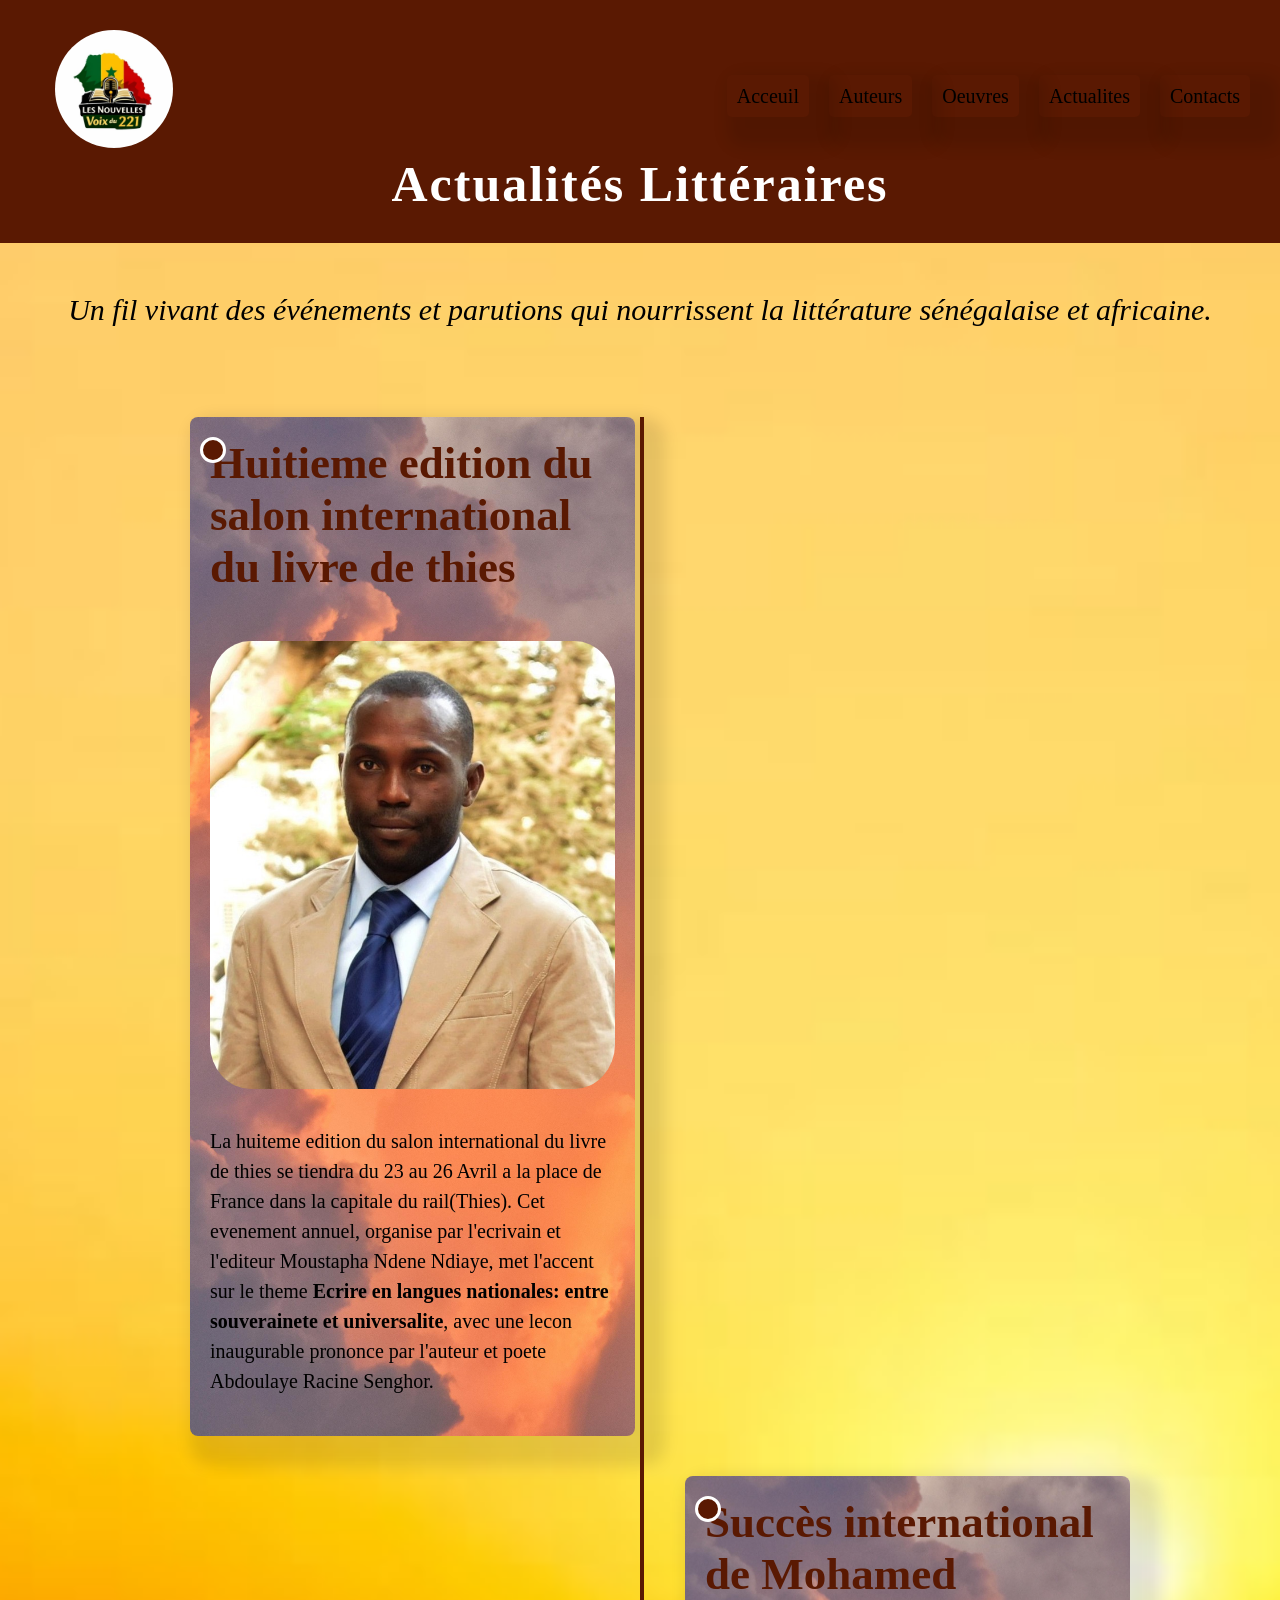
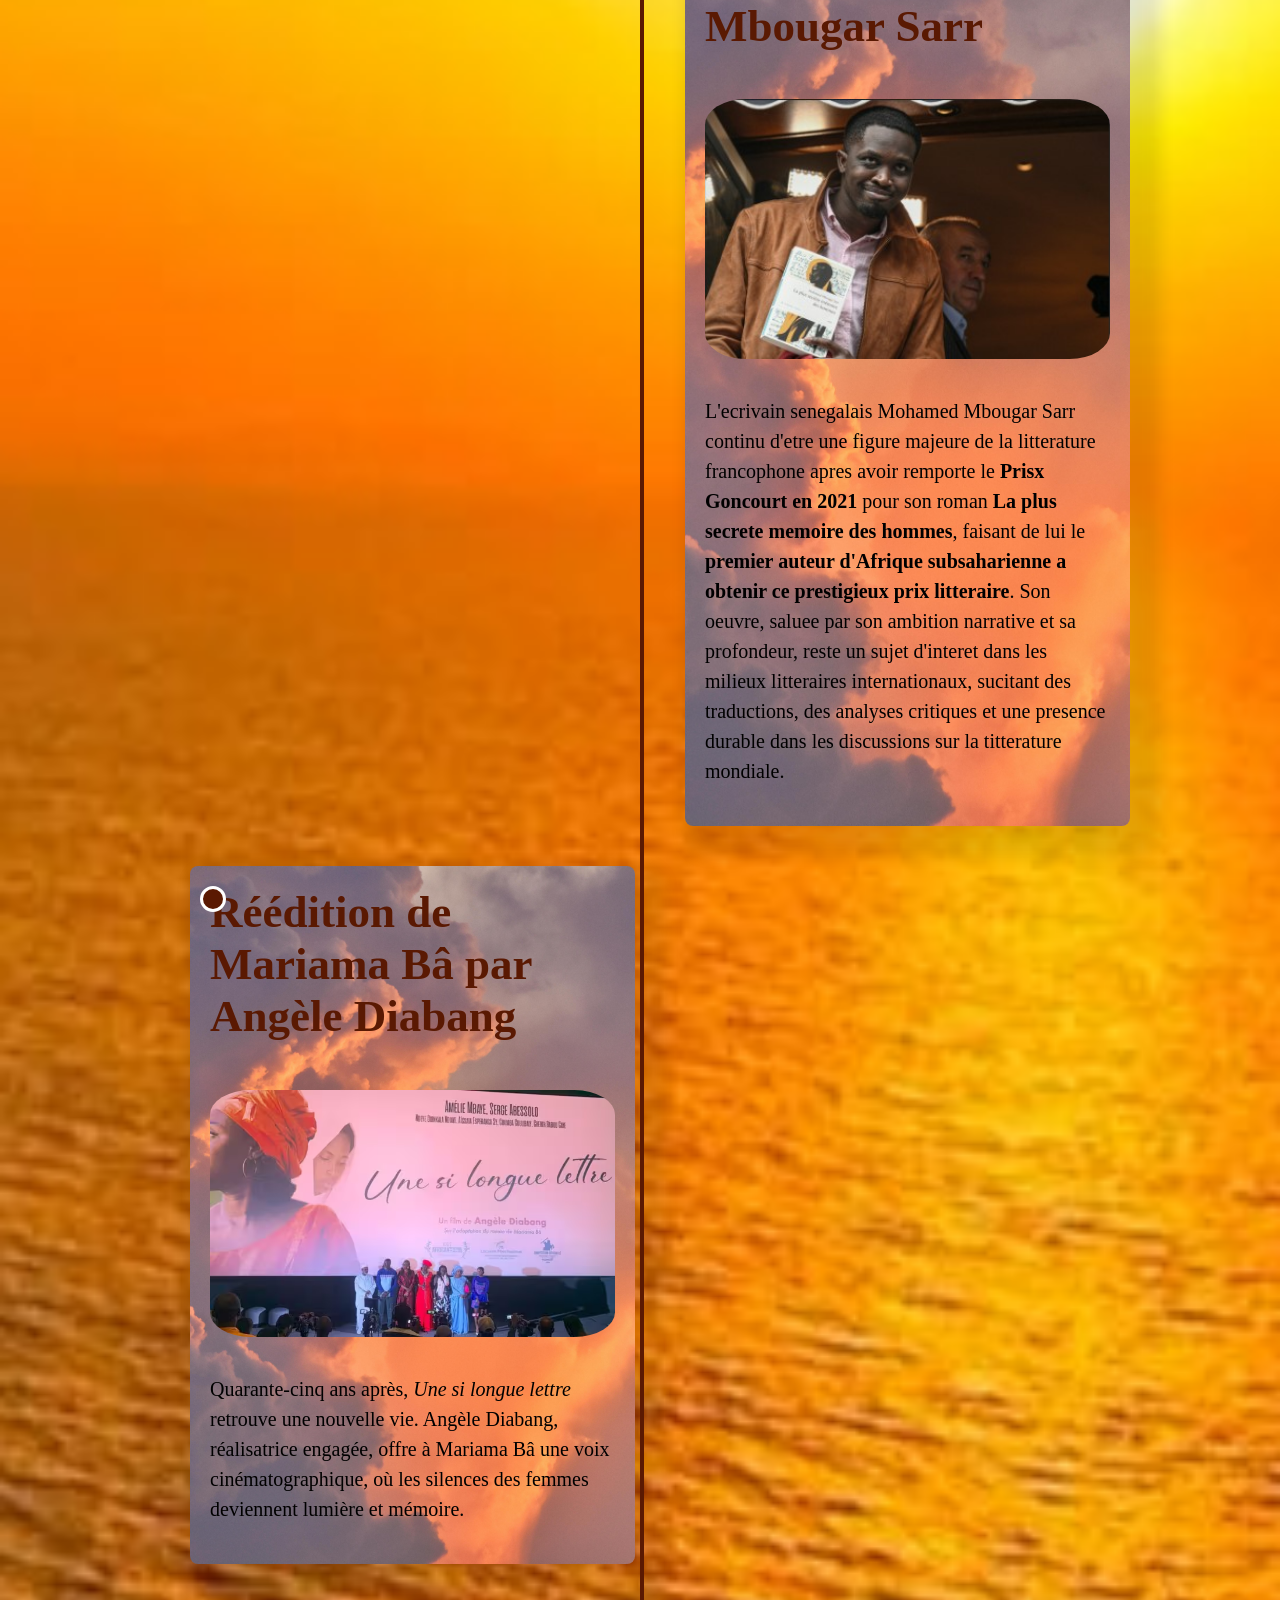
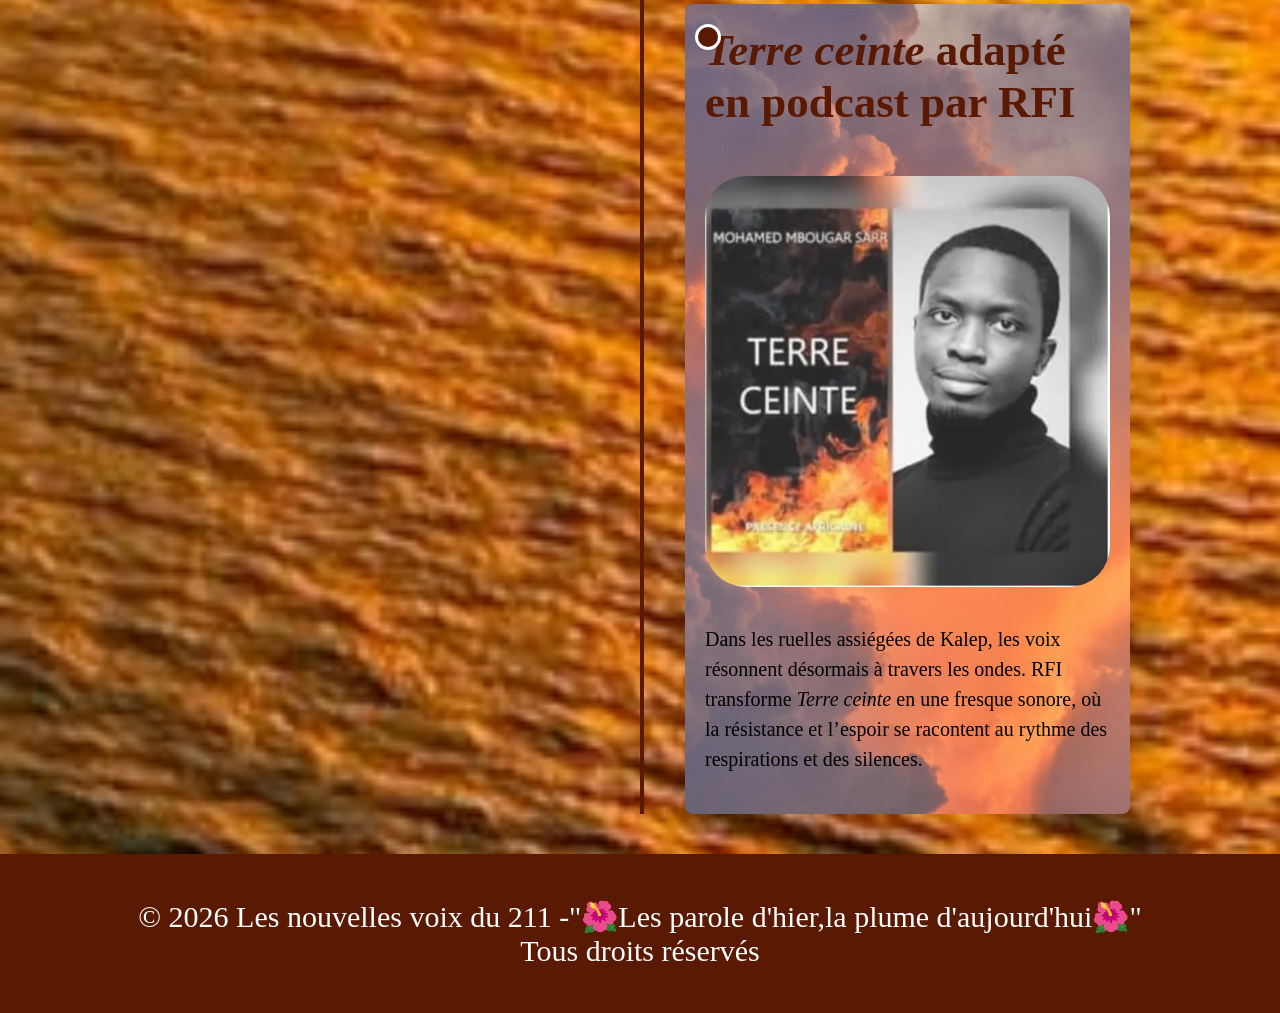
==== actualite.html @ a3144410 "Add files via upload" ====
<!DOCTYPE html>
<html lang="fr">
<head>
  <meta charset="UTF-8">
  <meta name="viewport" content="width-device-width, initial-scale=1.0">
  <title>Actualités</title>
  <link rel="stylesheet" href="actualite.css">
</head>
<body>
  <header>
    <div class="navbar">
    <div class="logo">
            <img src="logo.jpeg" alt="logo">
        </div>
     <nav>
            <ul>
                <li><a href="Grid2.html">Acceuil</a></li>
                <li><a href="auteurs.html" target="_blank">Auteurs</a></li>
                <li><a href="oeuvres.html">Oeuvres</a></li>
                <li><a href="actualite.html">Actualites</a></li>
                <li><a href="cont.html" target="_blank">Contacts</a></li>
            </ul>
        </nav>
    </div>
         <h1>Actualités Littéraires</h1>
  </header>

  <div class="introduction">
    <p>Un fil vivant des événements et parutions qui nourrissent la littérature sénégalaise et africaine.</p>
  </div>

  <div class="actu">
    <div class="gauche">
      <h2>Huitieme edition du salon international du livre de thies</h2>
      <img src="salon de lecture.jfif" alt="Conférence du Dr Sarr à Dakar">
      <p>La huiteme edition du salon international du livre de thies se tiendra du 23 au 26 Avril a la place de France dans la capitale du rail(Thies).
        Cet evenement annuel, organise par l'ecrivain et l'editeur Moustapha Ndene Ndiaye, met l'accent sur le theme <strong>Ecrire en langues nationales: 
        entre souverainete et universalite</strong>, avec une lecon inaugurable prononce par l'auteur et poete Abdoulaye Racine Senghor.
      </p>
    </div>

    <div class="droite">
      <h2>Succès international de Mohamed Mbougar Sarr</h2>
      <img src="prix.jpg" alt="Portrait de Mohamed Mbougar Sarr">
      <p>L'ecrivain senegalais Mohamed Mbougar Sarr continu d'etre une figure majeure de la litterature francophone apres avoir remporte le 
        <strong>Prisx Goncourt en 2021</strong> pour son roman <strong>La plus secrete memoire des hommes</strong>, faisant de lui le <strong>premier auteur d'Afrique subsaharienne a obtenir ce prestigieux prix litteraire</strong>.
        Son oeuvre, saluee par son ambition narrative et sa profondeur, reste un sujet d'interet dans les milieux litteraires
        internationaux, sucitant des traductions, des analyses critiques et une presence durable dans les discussions
        sur la titterature mondiale.
      </p>
    </div>

    <div class="gauche">
      <h2>Réédition de Mariama Bâ par Angèle Diabang</h2>
      <img src="reedition.jpg" alt="Mariama Bâ et Angèle Diabang">
      <p>Quarante-cinq ans après, <em>Une si longue lettre</em> retrouve une nouvelle vie. 
      Angèle Diabang, réalisatrice engagée, offre à Mariama Bâ une voix cinématographique, 
      où les silences des femmes deviennent lumière et mémoire.</p>
    </div>

    <div class="droite">
      <h2><em>Terre ceinte</em> adapté en podcast par RFI</h2>
      <img src="reedition terre ceinte.jpeg" alt="Couverture du roman Terre ceinte">
      <p>Dans les ruelles assiégées de Kalep, les voix résonnent désormais à travers les ondes. 
      RFI transforme <em>Terre ceinte</em> en une fresque sonore, où la résistance et l’espoir se racontent au rythme des respirations et des silences.</p>
    </div>
  </div>

  <footer>
    <p>&copy; 2026 Les nouvelles voix du 211 -"🌺Les parole d'hier,la plume d'aujourd'hui🌺" <br>Tous droits réservés</p>
  </footer>
</body>
</html>
---- actualite.css ----
body {
    font-family: "Georgia", serif;
    margin: 0;
    padding: 0;
    /* background: #fdfdfd; */
    background-image: url(plage2.jpeg);
    background-repeat: no-repeat;
    background-position: center;
    background-size: cover;
    color: black;
    font-size: 30px;
}
header {
   background-color: #5a1902;
    color: white;
    padding: 30px;
    text-align: center;
}
    ul{
    align-items: center;
    justify-content:end;
    list-style: none;
    display: flex;
    gap: 20px;
}
li a{
    text-decoration: none;
    font-size: 20px;
    padding: 10px;
    border-radius: 5px;
    color: black;
    box-shadow: 15px 15px 15px 15px rgba(0,0,0,0.1);
}
li a:hover{
    background-image: url(pexels-soubhagya23-5245865.jpg);
    background-position: center;
    background-repeat:no-repeat ;
    background-size: cover;
}
 h1 {
    margin: 0;
    font-size: 50px;
    letter-spacing: 2px;
}
.introduction {
    text-align: center;
    padding: 20px;
    font-style: italic;
}

.actu {
    position: relative;
    max-width: 900px;
    margin: 40px auto;
    padding: 0 20px;
}

.actu::after {
    content: '';
    position: absolute;
    width: 4px;
    background-color: #5a1902; /* couleur de la ligne */
    top: 0;
    bottom: 0;
    left: 50%;/* position au centre */
    margin-right: 2px; /* pour bien centrer la ligne */
}

.gauche,
.droite{
    padding: 20px;
    position: relative;
    background-image: url(pexels-soubhagya23-5245865.jpg);
    background-repeat: no-repeat;
    background-position: center;
    background-size: cover;
    border-radius: 8px;
    width: 45%;
    box-shadow: 15px 15px 15px 15px rgba(0,0,0,0.1);
    margin-bottom: 40px;
}
.gauche{
    left: 0;
}
.droite {
    left: 55%;
}
.gauche::before,
.droite::before {
    content: ''; /*creer une ligne*/
    position: absolute;
    width: 20px;
    height: 20px;
    left: 10px; /* position par rapport à la ligne */
    background-color: #5a1902; /* couleur du point */
    border: 3px solid #fff; /* contour blanc */
    top: 20px;
    border-radius: 50%; /* rend le point rond */
    z-index: 1;
}
.droite::before {
    right: 10px;
}

.gauche h2,
.droite h2 {
    margin-top: 0;
    color: #5a1902;
}
.gauche p,
.droite p {
    font-size: 20px;
    line-height: 1.5;
}
.gauche img, 
.droite img {
    width: 100%;
    border-radius: 10%;
    margin: 10px 0;
}
footer {
background: #5a1902;
color: white;
text-align: center;
padding: 15px;
margin-top: 40px;
}
.navbar{
    display: flex;
    justify-content: center;
    align-items: center;
    gap: 40%;
}
.logo img{
    width: 70%;
    border-radius: 70%;
}
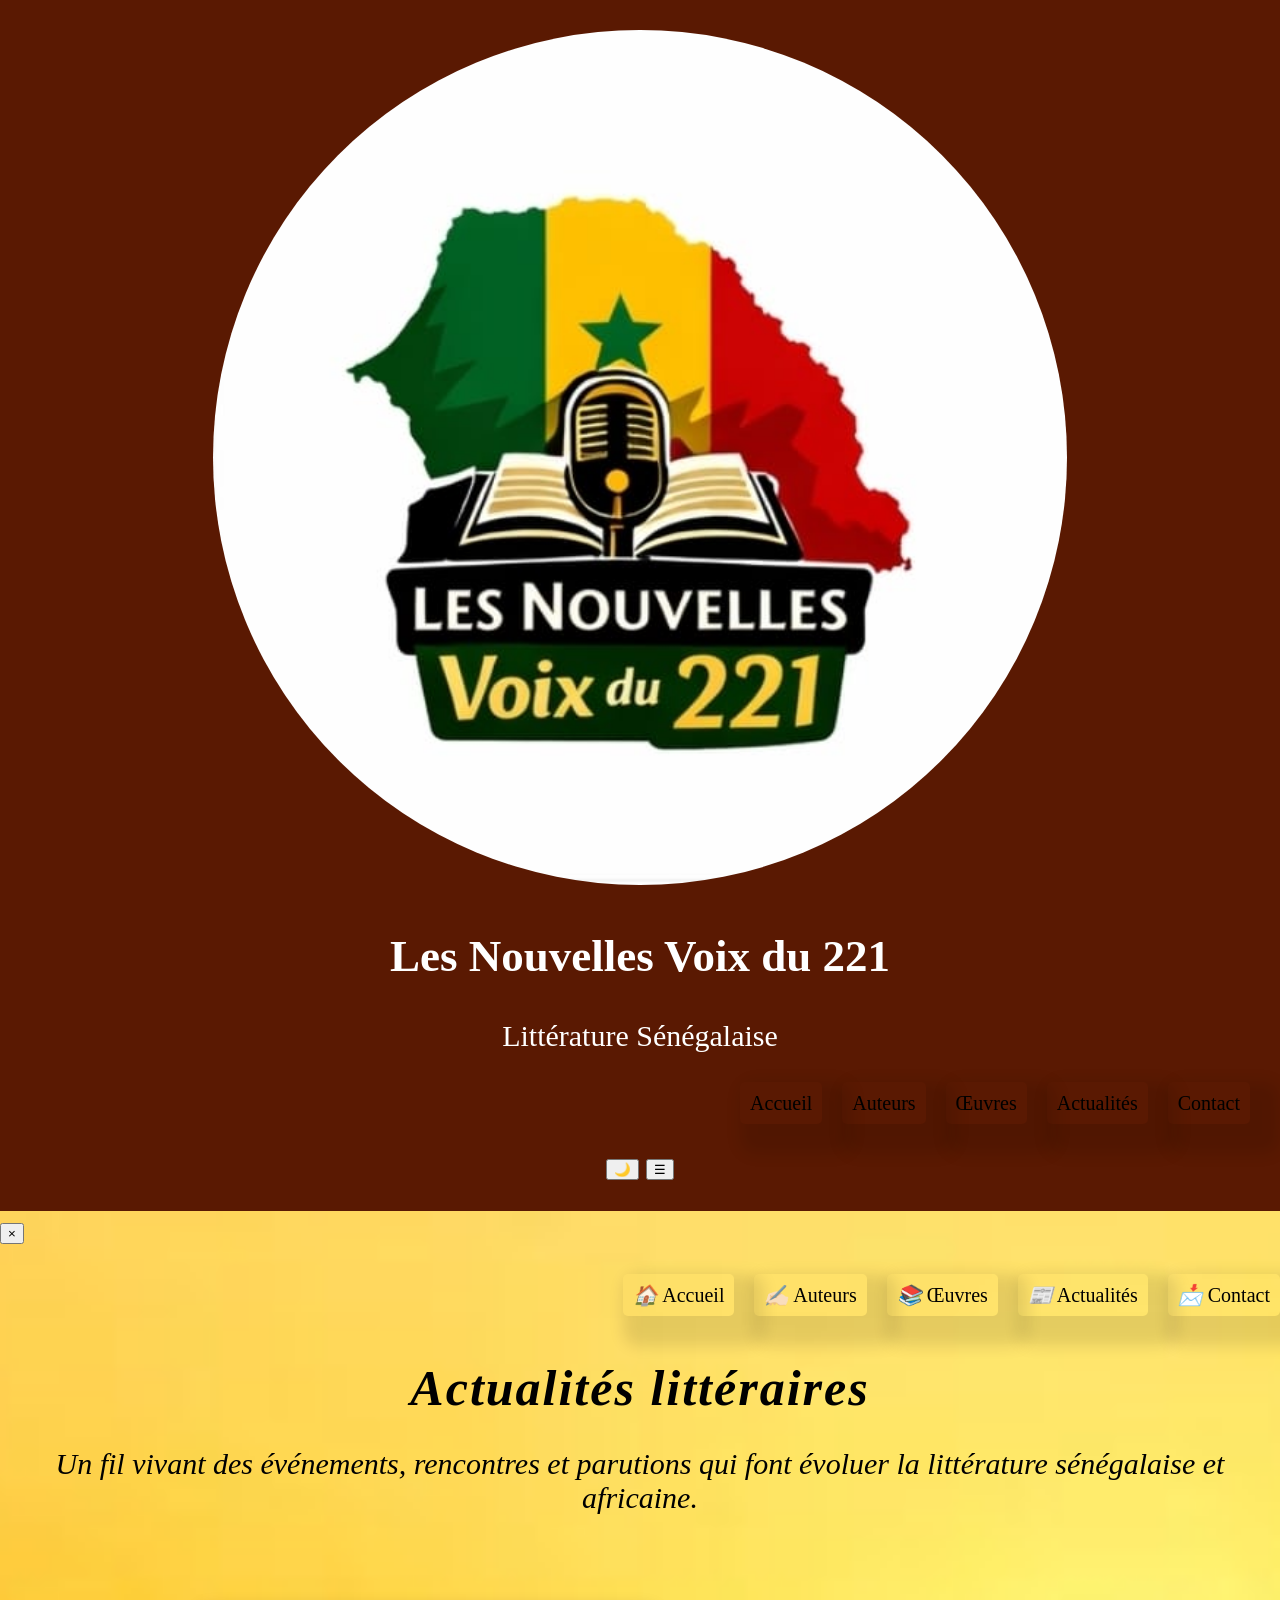
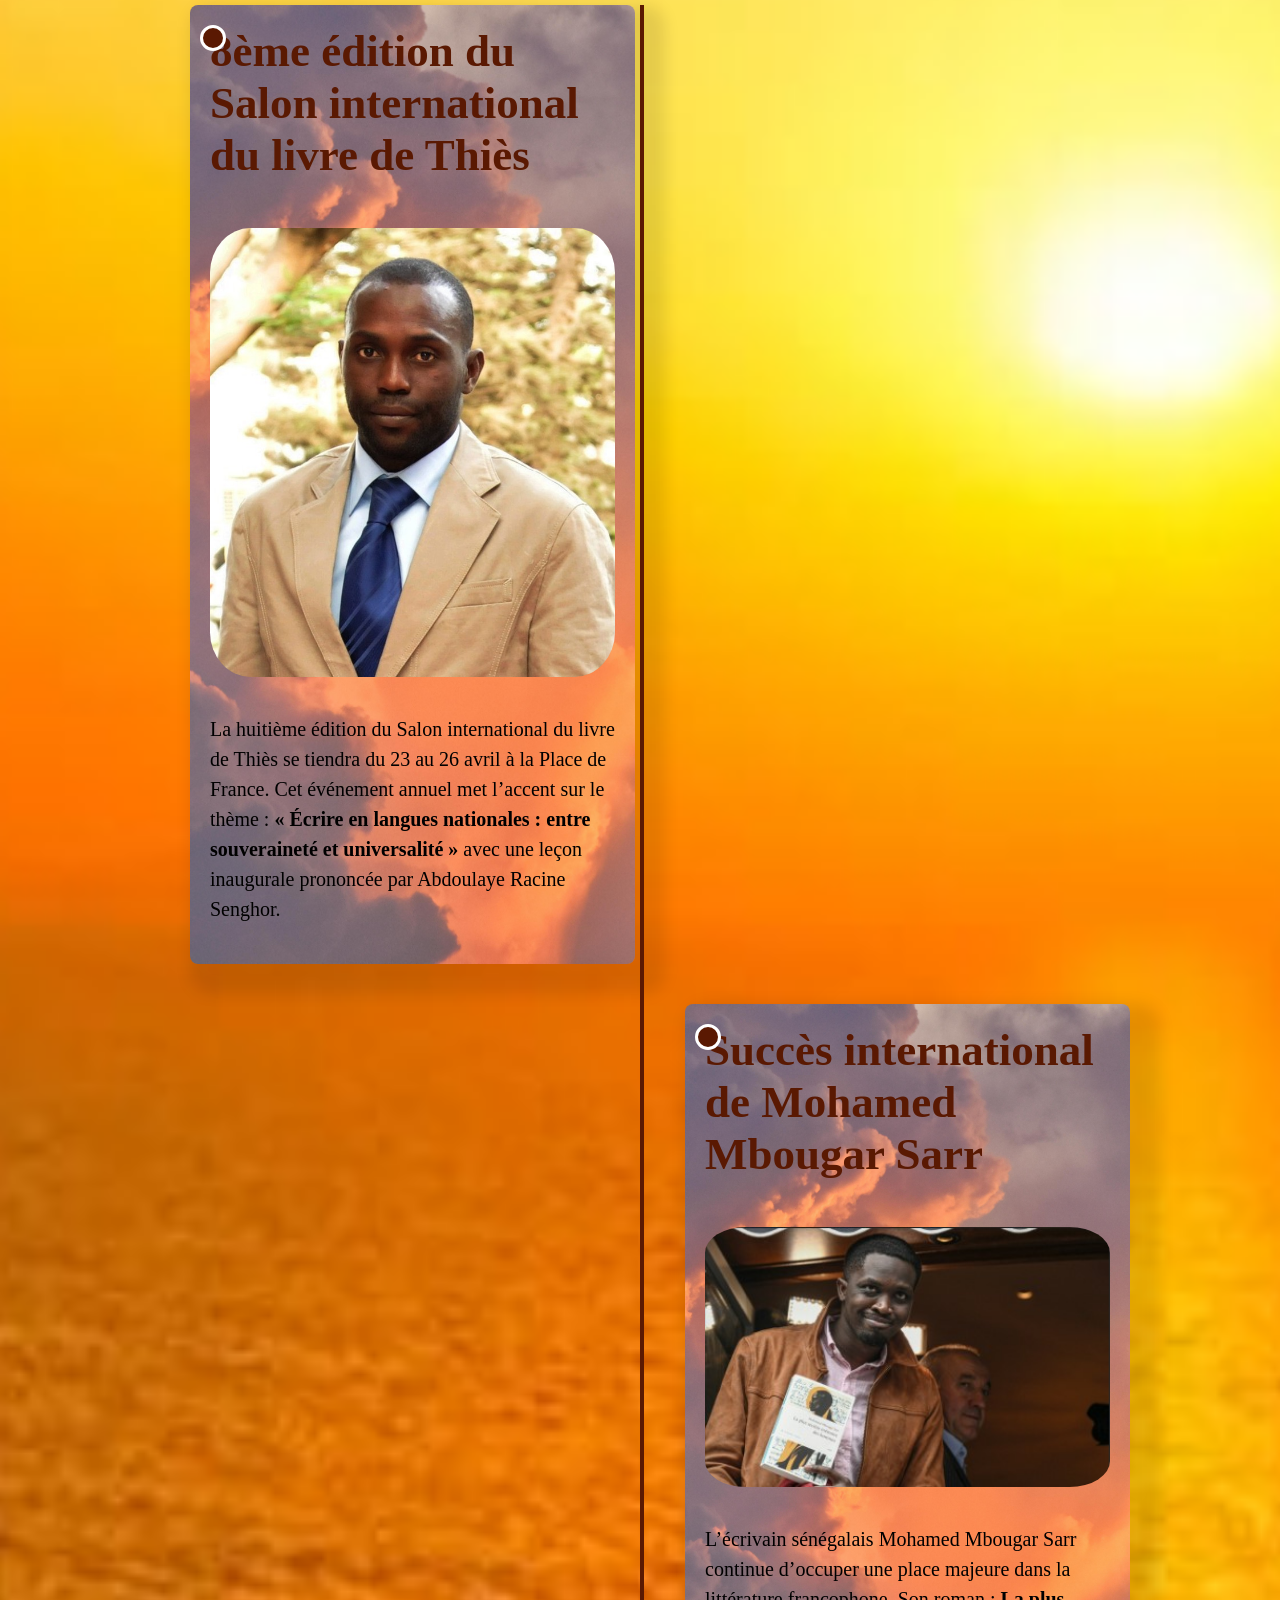
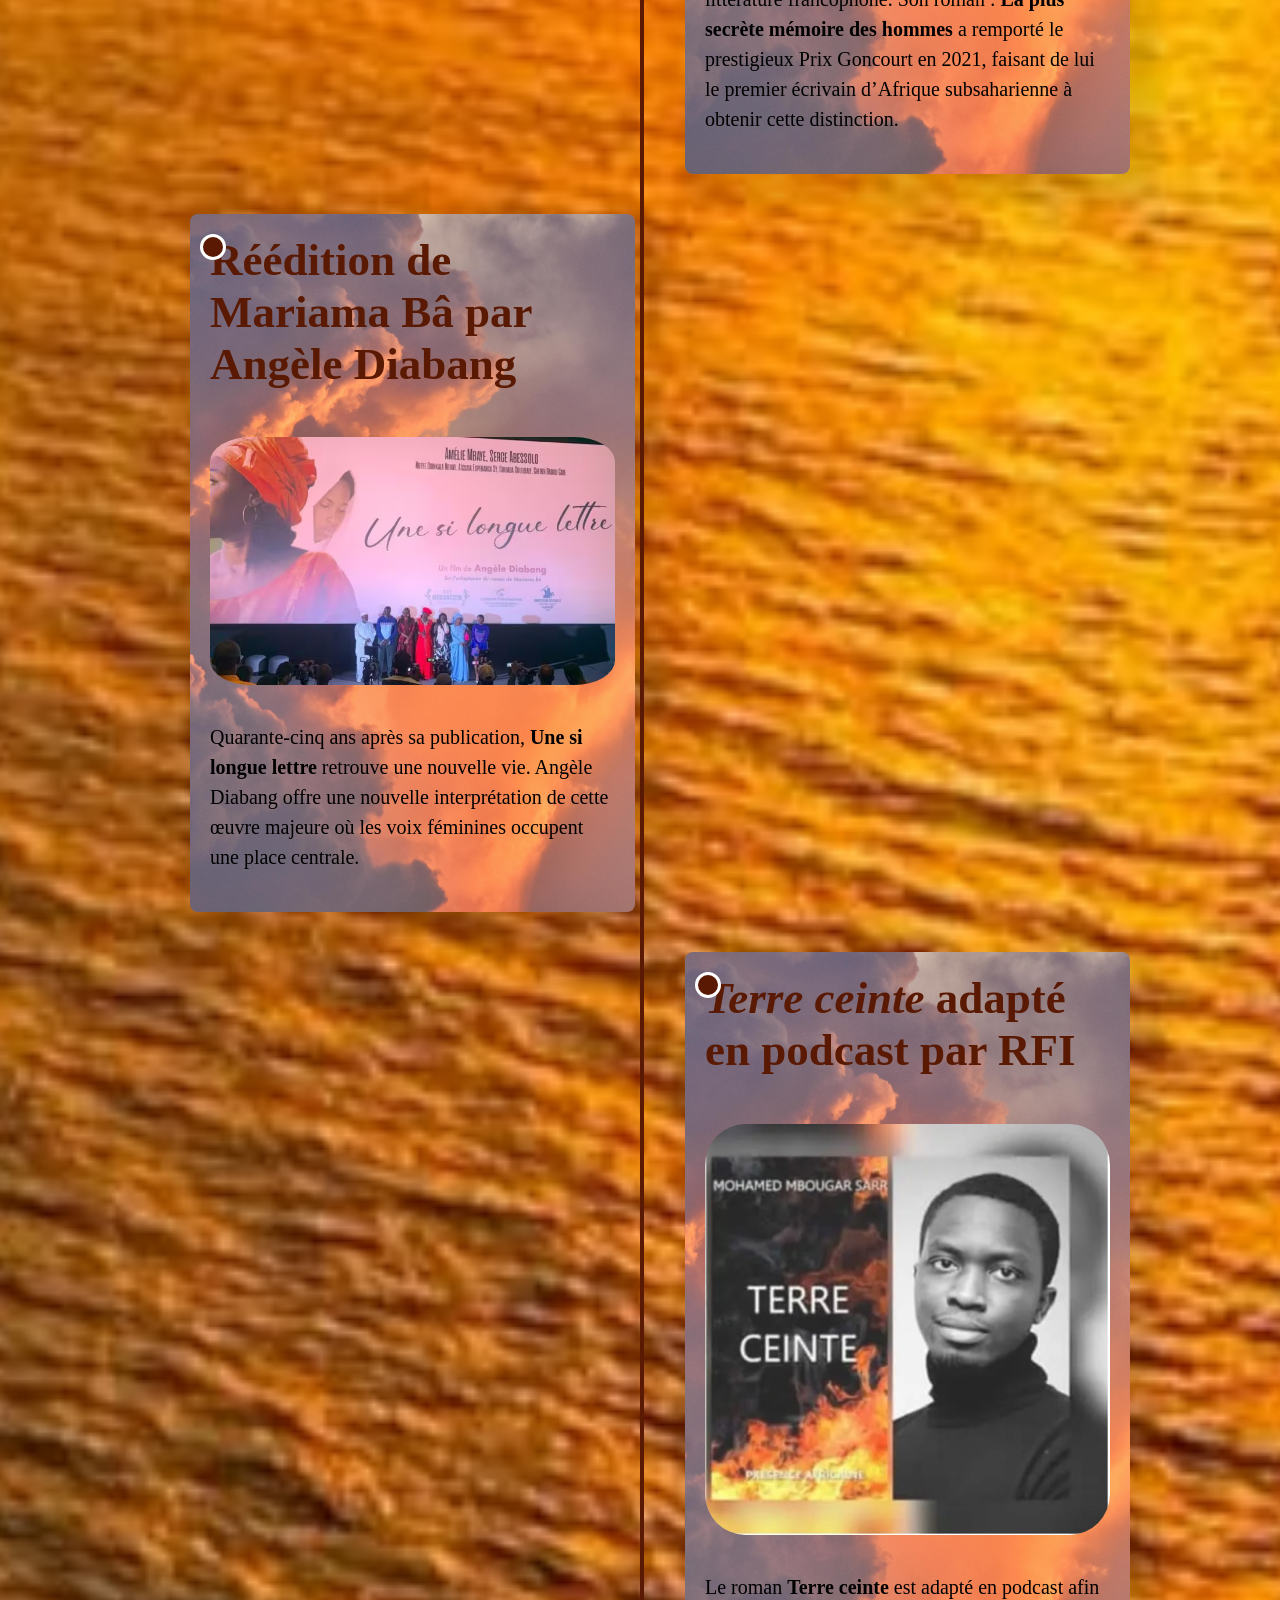
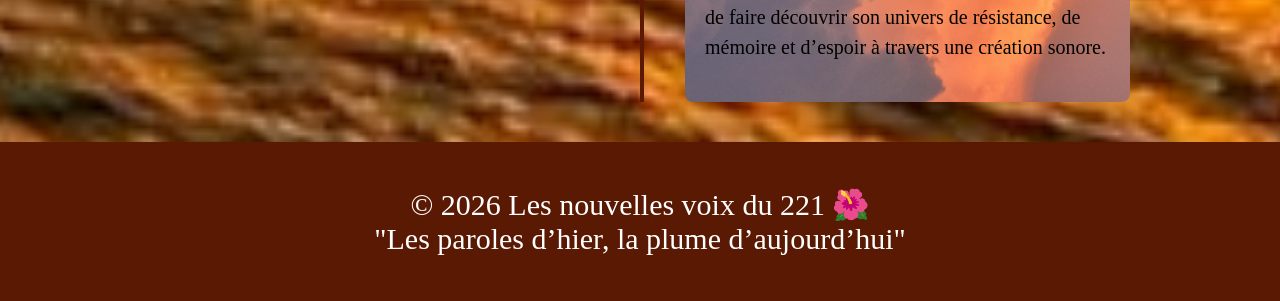
==== commit cdc83766: "Refactor actualite.html for improved structure and content Updated the HTML structure and content of" ====
--- a/actualite.html
+++ b/actualite.html
@@ -1,74 +1,330 @@
 <!DOCTYPE html>
 <html lang="fr">
+
 <head>
+
   <meta charset="UTF-8">
-  <meta name="viewport" content="width-device-width, initial-scale=1.0">
-  <title>Actualités</title>
+
+  <meta name="viewport" content="width=device-width, initial-scale=1.0">
+
+  <title>Actualités | Les nouvelles voix du 221</title>
+
   <link rel="stylesheet" href="actualite.css">
+  <link rel="stylesheet" href="global.css">
+
 </head>
+
+
 <body>
-  <header>
-    <div class="navbar">
-    <div class="logo">
-            <img src="logo.jpeg" alt="logo">
-        </div>
-     <nav>
-            <ul>
-                <li><a href="Grid2.html">Acceuil</a></li>
-                <li><a href="auteurs.html" target="_blank">Auteurs</a></li>
-                <li><a href="oeuvres.html">Oeuvres</a></li>
-                <li><a href="actualite.html">Actualites</a></li>
-                <li><a href="cont.html" target="_blank">Contacts</a></li>
-            </ul>
-        </nav>
+
+
+  <header class="header">
+
+    <div class="logo-container">
+
+      <a href="index.html" class="logo">
+        <img src="logo.jpeg" alt="Logo Les Nouvelles Voix du 221">
+      </a>
+
+      <div class="site-title">
+        <h2>Les Nouvelles Voix du 221</h2>
+        <span>Littérature Sénégalaise</span>
+      </div>
+
     </div>
-         <h1>Actualités Littéraires</h1>
+
+    <nav>
+
+      <ul class="nav-links">
+
+        <li><a href="index.html" class="active">Accueil</a></li>
+
+        <li><a href="auteurs.html">Auteurs</a></li>
+
+        <li><a href="oeuvres.html">Œuvres</a></li>
+
+        <li><a href="actualite.html">Actualités</a></li>
+
+        <li><a href="cont.html">Contact</a></li>
+
+      </ul>
+
+    </nav>
+
+    <div class="header-actions">
+
+      <button class="theme-toggle" id="themeToggle">
+        🌙
+      </button>
+
+      <button class="menu-toggle" id="menuToggle">
+        ☰
+      </button>
+
+    </div>
+
   </header>
 
-  <div class="introduction">
-    <p>Un fil vivant des événements et parutions qui nourrissent la littérature sénégalaise et africaine.</p>
-  </div>
-
-  <div class="actu">
-    <div class="gauche">
-      <h2>Huitieme edition du salon international du livre de thies</h2>
-      <img src="salon de lecture.jfif" alt="Conférence du Dr Sarr à Dakar">
-      <p>La huiteme edition du salon international du livre de thies se tiendra du 23 au 26 Avril a la place de France dans la capitale du rail(Thies).
-        Cet evenement annuel, organise par l'ecrivain et l'editeur Moustapha Ndene Ndiaye, met l'accent sur le theme <strong>Ecrire en langues nationales: 
-        entre souverainete et universalite</strong>, avec une lecon inaugurable prononce par l'auteur et poete Abdoulaye Racine Senghor.
+  <div class="overlay" id="overlay"></div>
+
+  <aside class="mobile-sidebar" id="sidebar">
+
+    <button class="close-sidebar" id="closeSidebar">
+      ×
+    </button>
+
+    <ul>
+
+      <li>
+        <a href="index.html">
+          <i>🏠</i>
+          Accueil
+        </a>
+      </li>
+
+      <li>
+        <a href="auteurs.html">
+          <i>✍🏻</i>
+          Auteurs
+        </a>
+      </li>
+
+      <li>
+        <a href="oeuvres.html">
+          <i>📚</i>
+          Œuvres
+        </a>
+      </li>
+
+      <li>
+        <a href="actualite.html" class="active">
+          <i>📰</i>
+          Actualités
+        </a>
+      </li>
+
+      <li>
+        <a href="cont.html">
+          <i>📩</i>
+          Contact
+        </a>
+      </li>
+
+    </ul>
+
+  </aside>
+
+
+
+
+
+  <main>
+
+
+    <section class="introduction">
+
+
+      <h1>
+        Actualités littéraires
+      </h1>
+
+
+      <p>
+        Un fil vivant des événements, rencontres et parutions
+        qui font évoluer la littérature sénégalaise et africaine.
       </p>
-    </div>
-
-    <div class="droite">
-      <h2>Succès international de Mohamed Mbougar Sarr</h2>
-      <img src="prix.jpg" alt="Portrait de Mohamed Mbougar Sarr">
-      <p>L'ecrivain senegalais Mohamed Mbougar Sarr continu d'etre une figure majeure de la litterature francophone apres avoir remporte le 
-        <strong>Prisx Goncourt en 2021</strong> pour son roman <strong>La plus secrete memoire des hommes</strong>, faisant de lui le <strong>premier auteur d'Afrique subsaharienne a obtenir ce prestigieux prix litteraire</strong>.
-        Son oeuvre, saluee par son ambition narrative et sa profondeur, reste un sujet d'interet dans les milieux litteraires
-        internationaux, sucitant des traductions, des analyses critiques et une presence durable dans les discussions
-        sur la titterature mondiale.
-      </p>
-    </div>
-
-    <div class="gauche">
-      <h2>Réédition de Mariama Bâ par Angèle Diabang</h2>
-      <img src="reedition.jpg" alt="Mariama Bâ et Angèle Diabang">
-      <p>Quarante-cinq ans après, <em>Une si longue lettre</em> retrouve une nouvelle vie. 
-      Angèle Diabang, réalisatrice engagée, offre à Mariama Bâ une voix cinématographique, 
-      où les silences des femmes deviennent lumière et mémoire.</p>
-    </div>
-
-    <div class="droite">
-      <h2><em>Terre ceinte</em> adapté en podcast par RFI</h2>
-      <img src="reedition terre ceinte.jpeg" alt="Couverture du roman Terre ceinte">
-      <p>Dans les ruelles assiégées de Kalep, les voix résonnent désormais à travers les ondes. 
-      RFI transforme <em>Terre ceinte</em> en une fresque sonore, où la résistance et l’espoir se racontent au rythme des respirations et des silences.</p>
-    </div>
-  </div>
-
-  <footer>
-    <p>&copy; 2026 Les nouvelles voix du 211 -"🌺Les parole d'hier,la plume d'aujourd'hui🌺" <br>Tous droits réservés</p>
+
+
+    </section>
+
+
+
+
+
+
+    <section class="actu">
+
+
+
+      <article class="gauche">
+
+
+        <h2>
+          8ème édition du Salon international du livre de Thiès
+        </h2>
+
+
+        <img src="salon de lecture.jfif" alt="Salon international du livre de Thiès">
+
+
+
+        <p>
+
+          La huitième édition du Salon international du livre de Thiès
+          se tiendra du 23 au 26 avril à la Place de France.
+
+          Cet événement annuel met l’accent sur le thème :
+
+          <strong>
+            « Écrire en langues nationales : entre souveraineté et universalité »
+          </strong>
+
+          avec une leçon inaugurale prononcée par
+          Abdoulaye Racine Senghor.
+
+        </p>
+
+
+      </article>
+
+
+
+
+
+
+
+      <article class="droite">
+
+
+        <h2>
+          Succès international de Mohamed Mbougar Sarr
+        </h2>
+
+        <img src="prix.jpg" alt="Mohamed Mbougar Sarr Prix Goncourt">
+        <p>
+
+          L’écrivain sénégalais Mohamed Mbougar Sarr continue
+          d’occuper une place majeure dans la littérature francophone.
+
+          Son roman :
+
+          <strong>
+            La plus secrète mémoire des hommes
+          </strong>
+
+          a remporté le prestigieux Prix Goncourt en 2021,
+          faisant de lui le premier écrivain d’Afrique subsaharienne
+          à obtenir cette distinction.
+
+        </p>
+
+
+      </article>
+
+
+
+
+
+
+
+
+      <article class="gauche">
+
+
+        <h2>
+          Réédition de Mariama Bâ par Angèle Diabang
+        </h2>
+
+
+
+        <img src="reedition.jpg" alt="Mariama Bâ et Angèle Diabang">
+
+
+
+        <p>
+
+          Quarante-cinq ans après sa publication,
+
+          <strong>
+            Une si longue lettre
+          </strong>
+
+          retrouve une nouvelle vie.
+
+          Angèle Diabang offre une nouvelle interprétation
+          de cette œuvre majeure où les voix féminines occupent
+          une place centrale.
+
+        </p>
+
+
+      </article>
+
+
+
+
+
+
+
+
+      <article class="droite">
+
+
+        <h2>
+
+          <em>Terre ceinte</em> adapté en podcast par RFI
+
+        </h2>
+
+
+
+        <img src="reedition terre ceinte.jpeg" alt="Roman Terre ceinte">
+
+
+
+        <p>
+
+          Le roman
+
+          <strong>
+            Terre ceinte
+          </strong>
+
+          est adapté en podcast afin de faire découvrir
+          son univers de résistance, de mémoire et d’espoir
+          à travers une création sonore.
+
+        </p>
+
+
+      </article>
+
+
+
+
+    </section>
+
+
+
+  </main>
+
+
+
+
+
+
+  <footer class="footer">
+
+
+    <p>
+
+      © 2026 Les nouvelles voix du 221 🌺
+
+      <br>
+
+      "Les paroles d’hier, la plume d’aujourd’hui"
+
+    </p>
+
+
   </footer>
+
+
+
+
+  <script src="script.js"></script>
+
+
 </body>
+
 </html>
-
